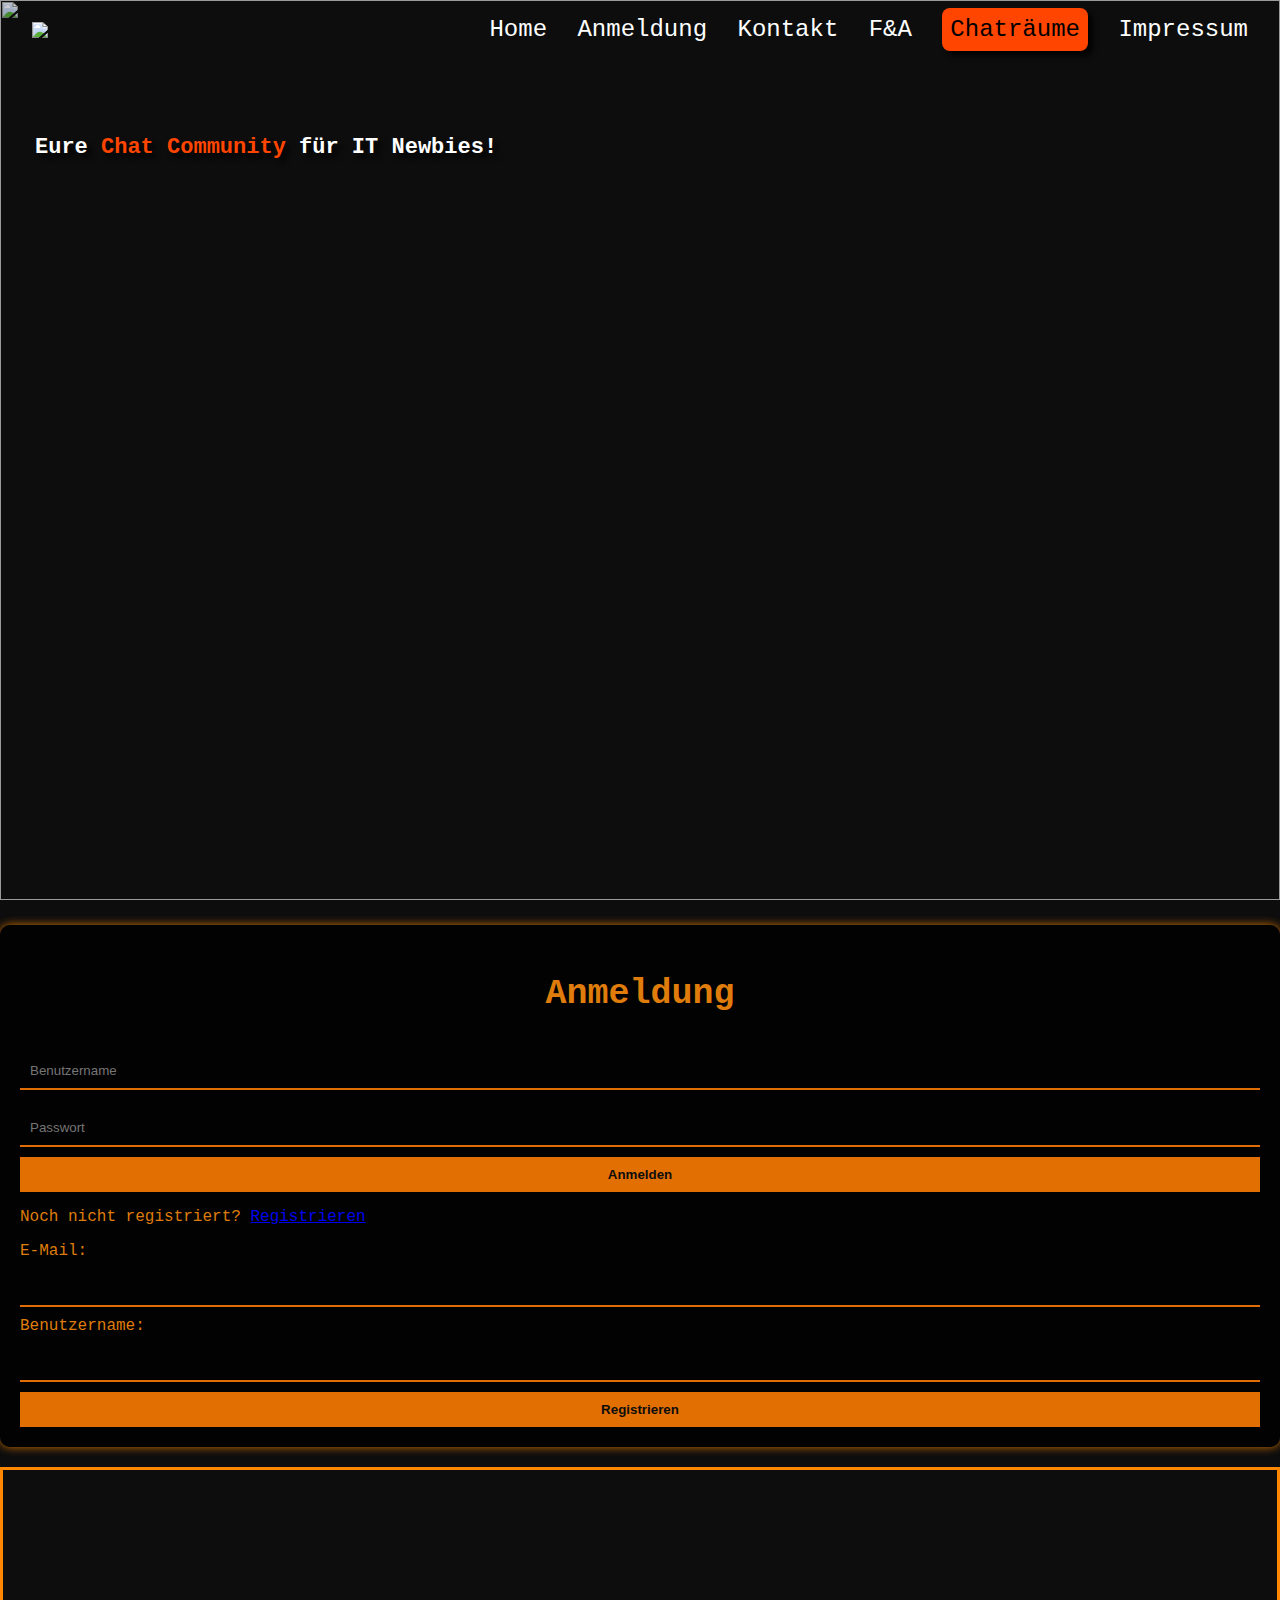
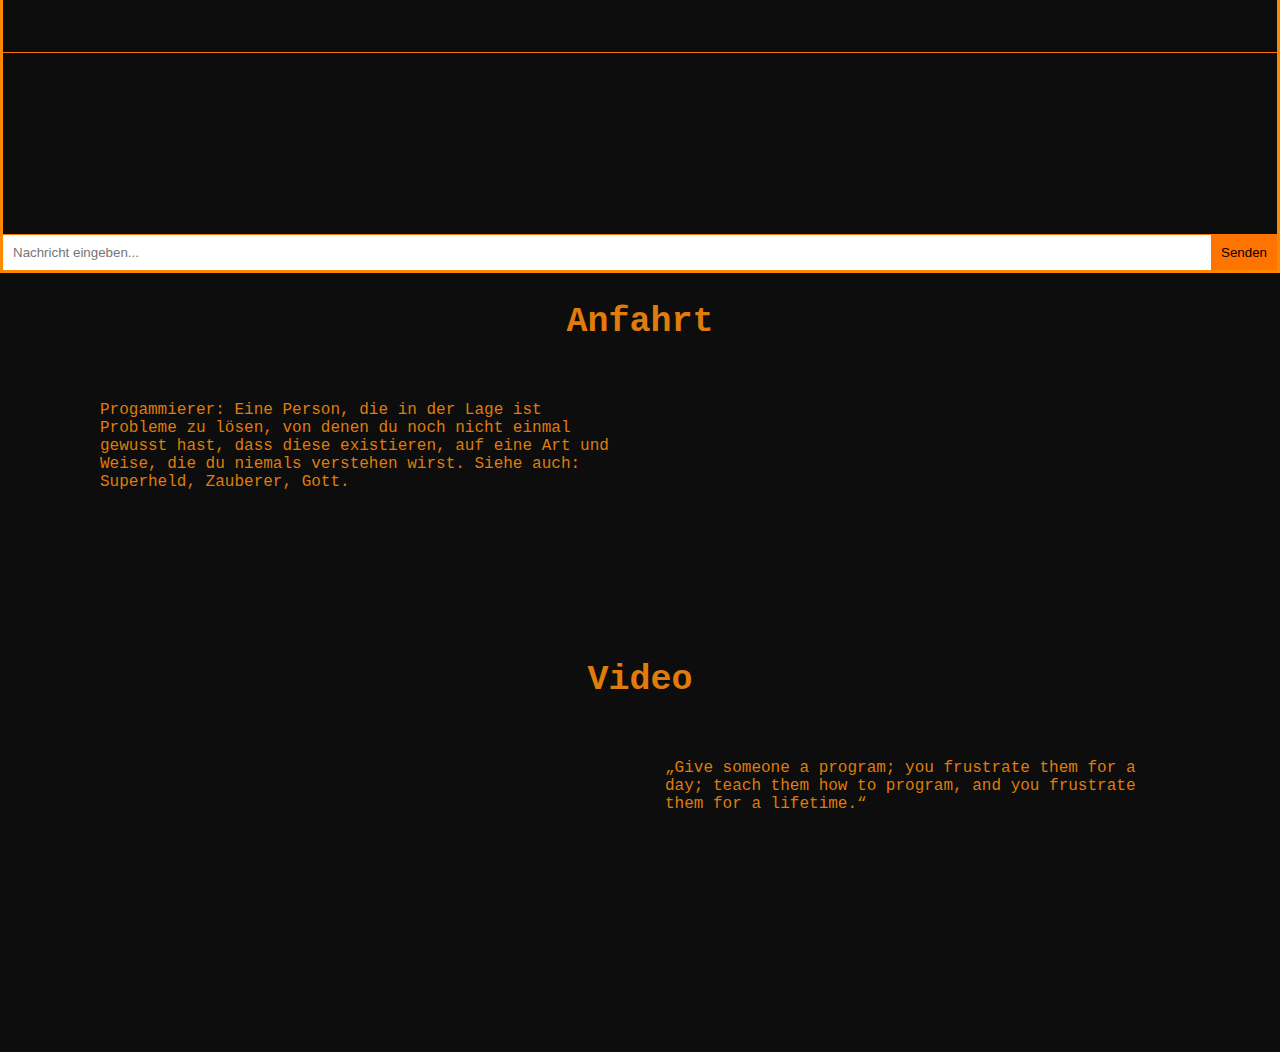
==== chat.html @ a609f443 "Add files via upload" ====
<!DOCTYPE html>
<html lang="de">
<head>
    <meta charset="UTF-8">
    <meta name="viewport" content="width=device-width, initial-scale=1.0">
    <title>Chat-Räume</title>
    <style>
        body {
            font-family: Arial, sans-serif;
            background-color: #f0f0f0; /* Hintergrundfarbe geändert */
            background-image: url('img/backround.jpg'); /* Hintergrundbild hinzugefügt */
            background-size: cover;
            background-repeat: no-repeat;
            background-attachment: fixed;
        }
        .chat-room {
            border: 1px solid #ccc;
            padding: 10px;
            margin: 10px 0;
            background-color: rgba(255, 255, 255, 0.8); /* Halbtransparenter Hintergrund */
        }
    </style>
</head>
<body>
    <h1>Willkommen in den Chat-Räumen</h1>
    <div id="chat-rooms">
        <!-- Chaträume werden hier hinzugefügt -->
        <div class="chat-room">
            <h2>Allgemeiner Chat</h2>
            <p>Chat-ID: general</p>
            <button onclick="joinChat('general')">Betreten</button>
        </div>
        <div class="chat-room">
            <h2>Kaninchenfachbau Chat</h2>
            <p>Chat-ID: tech</p>
            <button onclick="joinChat('tech')">Betreten</button>
        </div>
        <div class="chat-room">
            <h2>Freizeit Chat</h2>
            <p>Chat-ID: leisure</p>
            <button onclick="joinChat('leisure')">Betreten</button>
        </div>
    </div>
    <script>
        // Überprüfen, ob der Benutzer angemeldet ist
        if (!sessionStorage.getItem('angemeldet')) {
            window.location.href = 'index.html'; // Weiterleitung zur Hauptseite
        }

        function joinChat(roomId) {
            // Einfache Chatfunktion
            const chatWindow = window.open('', roomId, 'width=400,height=400');
            chatWindow.document.body.innerHTML = `
                <h2>Chatraum: ${roomId}</h2>
                <div id="chat"></div>
                <input type="text" id="message" placeholder="Nachricht eingeben">
                <button onclick="sendMessage()">Senden</button>
            `;
            const script = document.createElement('script');
            script.innerHTML = `
                function sendMessage() {
                    const message = document.getElementById('message').value;
                    const chat = document.getElementById('chat');
                    const newMessage = document.createElement('p');
                    newMessage.textContent = message;
                    chat.appendChild(newMessage);
                    document.getElementById('message').value = '';
                }
            `;
            chatWindow.document.body.appendChild(script);

            // Hintergrundbild für den jeweiligen Chatraum hinzufügen
            if (roomId === 'general') {
                chatWindow.document.body.style.backgroundImage = "url('img/AllgemeinerChat.jpg')";
            } else if (roomId === 'tech') {
                chatWindow.document.body.style.backgroundImage = "url('img/kaninchenbauchat.jpg')";
            } else if (roomId === 'leisure') {
                chatWindow.document.body.style.backgroundImage = "url('img/Freizeitchat.jpg')";
            }
            chatWindow.document.body.style.backgroundSize = "cover";
            chatWindow.document.body.style.backgroundRepeat = "no-repeat";
            chatWindow.document.body.style.backgroundAttachment = "fixed";
        }

        // Funktion für private Chats
        function startPrivateChat(userId) {
            const privateChatWindow = window.open('', `private_${userId}`, 'width=400,height=400');
            privateChatWindow.document.body.innerHTML = `
                <h2>Privater Chat mit Benutzer: ${userId}</h2>
                <div id="private_chat"></div>
                <input type="text" id="private_message" placeholder="Nachricht eingeben">
                <button onclick="sendPrivateMessage()">Senden</button>
            `;
            const script = document.createElement('script');
            script.innerHTML = `
                function sendPrivateMessage() {
                    const message = document.getElementById('private_message').value;
                    const chat = document.getElementById('private_chat');
                    const newMessage = document.createElement('p');
                    newMessage.textContent = message;
                    chat.appendChild(newMessage);
                    document.getElementById('private_message').value = '';
                }
            `;
            privateChatWindow.document.body.appendChild(script);

             // Hintergrundbild für private Chats hinzufügen
             privateChatWindow.document.body.style.backgroundImage = "url('img/PrivaterChat.jpg')";
             privateChatWindow.document.body.style.backgroundSize = "cover";
             privateChatWindow.document.body.style.backgroundRepeat = "no-repeat";
             privateChatWindow.document.body.style.backgroundAttachment = "fixed";
        }
    </script>
</body>
</html>
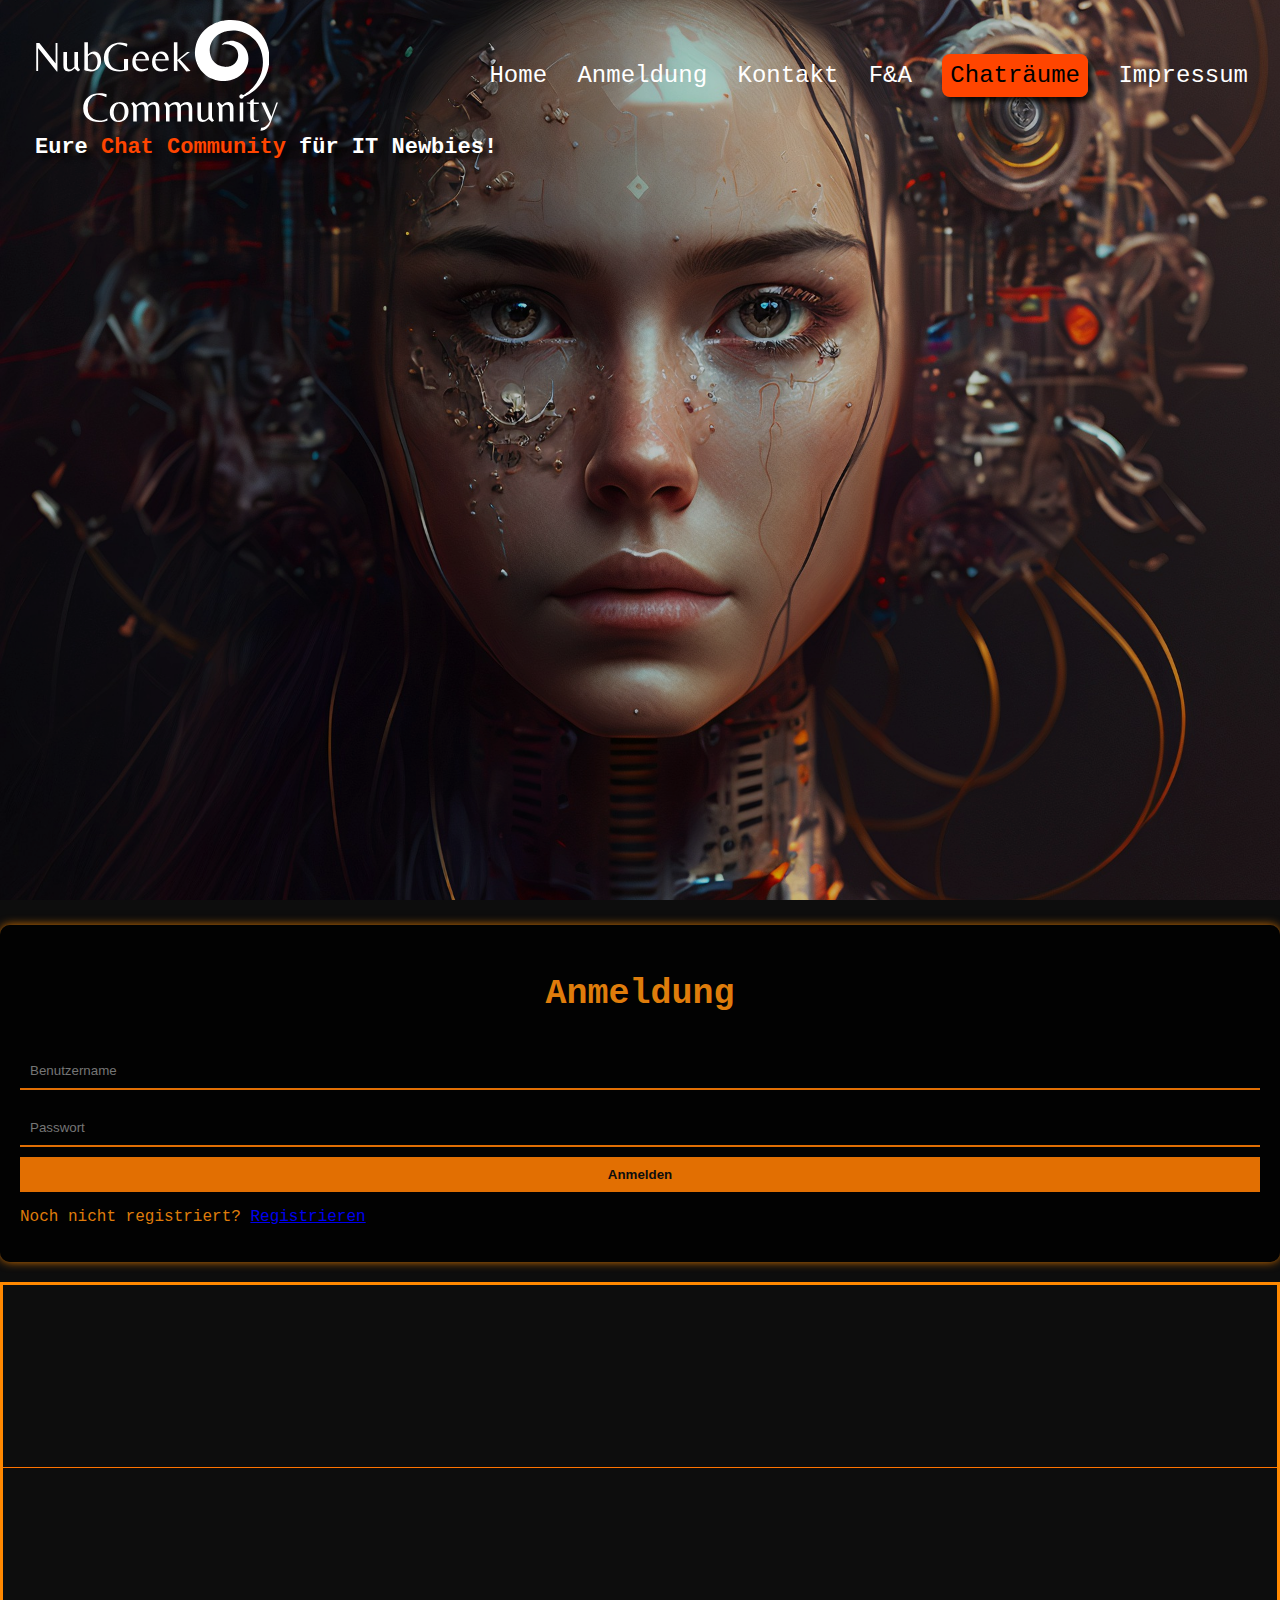
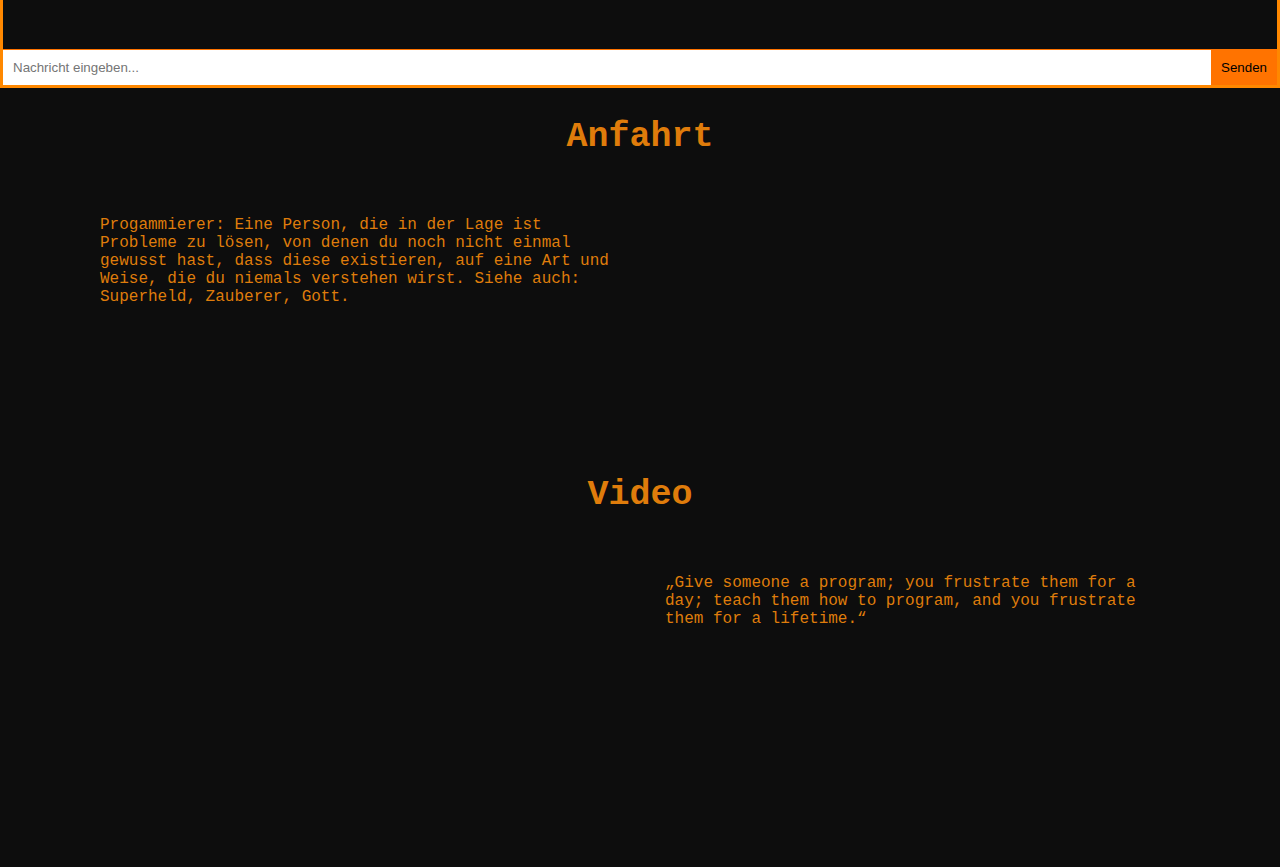
==== commit 908f4ca1: "Update chat.html" ====
--- a/chat.html
+++ b/chat.html
@@ -19,9 +19,24 @@
             margin: 10px 0;
             background-color: rgba(255, 255, 255, 0.8); /* Halbtransparenter Hintergrund */
         }
+        .navigation {
+            text-align: center;
+            margin: 20px 0;
+        }
+        .menu-link {
+            margin: 0 10px;
+            text-decoration: none;
+            color: #ec580e;
+        }
     </style>
 </head>
 <body>
+    <header>
+        <div class="navigation">
+            <a class="menu-link" href="index.html">Home</a>
+            <!-- Weitere Navigationslinks hier -->
+        </div>
+    </header>
     <h1>Willkommen in den Chat-Räumen</h1>
     <div id="chat-rooms">
         <!-- Chaträume werden hier hinzugefügt -->
